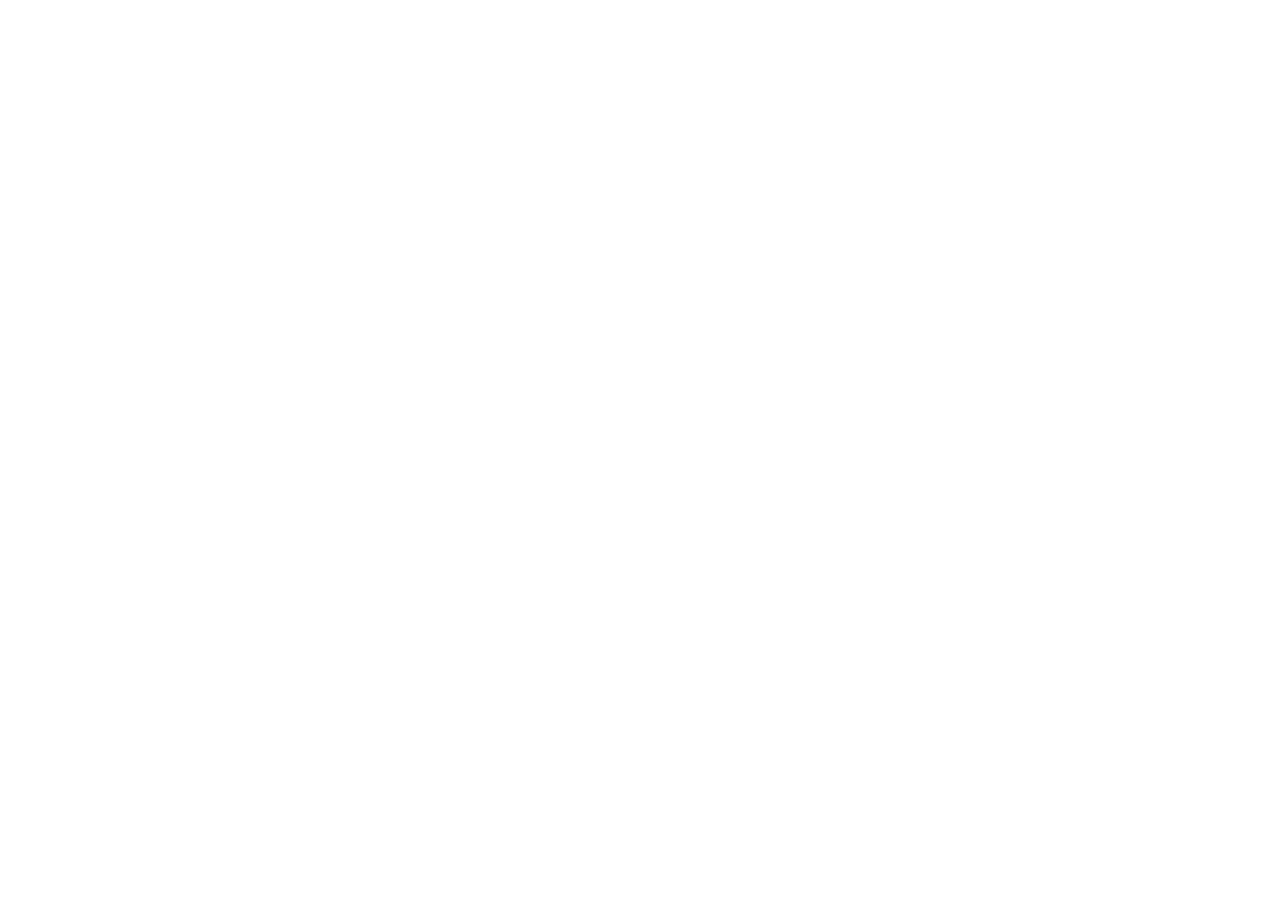
==== index.html @ 74a05b37 "crianda a pagina index" ====
<!DOCTYPE html>
<html lang="pt-br">
<head>
    <meta charset="UTF-8">
    <meta name="viewport" content="width=device-width, initial-scale=1.0">
    <title>Rede Sociais</title>
    <link rel="stylesheet" href="style.css">
    <link rel="shortcut icon" href="favicon.ico" type="image/x-icon">
</head>
<body>
    
</body>
</html>
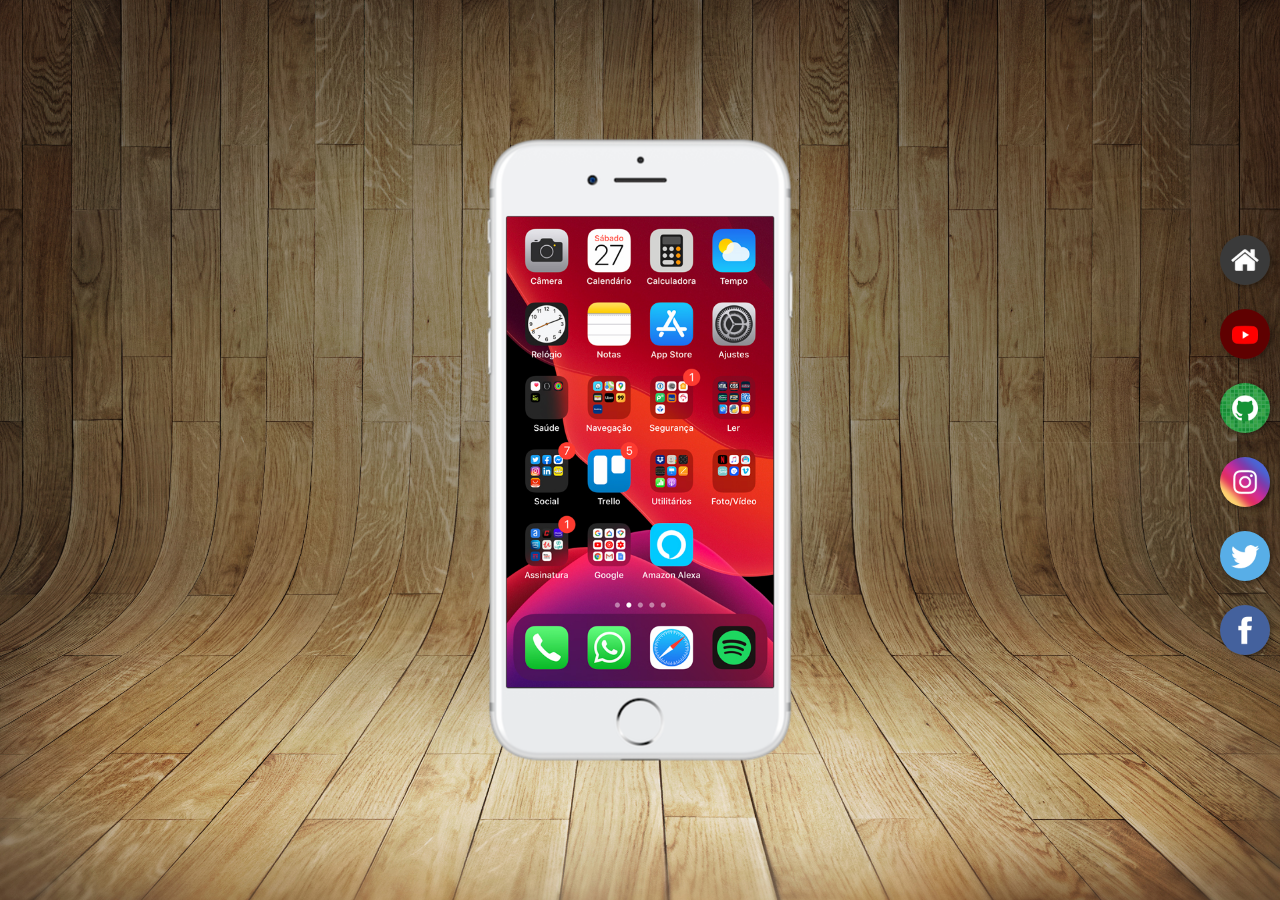
==== commit f9721112: "projeto social 1.0" ====
--- a/index.html
+++ b/index.html
@@ -4,10 +4,33 @@
     <meta charset="UTF-8">
     <meta name="viewport" content="width=device-width, initial-scale=1.0">
     <title>Rede Sociais</title>
-    <link rel="stylesheet" href="style.css">
+    <link rel="stylesheet" href="estilos/style.css">
     <link rel="shortcut icon" href="favicon.ico" type="image/x-icon">
 </head>
 <body>
-    
+    <header>
+
+    </header>
+    <main>
+        <section id="telefone">
+            <iframe src="home.html" frameborder="0" name="tela" id="tela">
+                seu navegador não é compatível com isso.
+            </iframe>
+        </section>
+        <section id="redes-sociais">
+
+            <a href="home.html" target="tela"><img src="imagens/logo-home.jpg" alt=""></a>
+            <a href="youtube.html" target="tela"><img src="imagens/logo-youtube.jpg" alt=""></a>
+            <a href="github.html" target="tela"><img src="imagens/logo-github.jpg" alt=""></a>
+            <a href="instagram.html" target="tela"><img src="imagens/logo-instagram.jpg" alt=""></a>
+            <a href="twitter.html" target="tela"><img src="imagens/logo-twitter.jpg" alt=""></a>
+            <a href="facebook.html" target="tela"><img src="imagens/logo-facebook.jpg" alt=""></a>
+
+
+        </section>
+    </main>
+    <footer>
+
+    </footer>
 </body>
 </html>--- a/estilos/style.css
+++ b/estilos/style.css
@@ -0,0 +1,59 @@
+@charset "UTF-8";
+
+* {
+    margin: 0px;
+    padding: 0px;
+    font-family: Arial, Helvetica, sans-serif;
+}
+html, body {
+    width: 100vw;
+    height: 100vh;
+    background-color: black;
+}
+body {
+    background: url('../imagens/fundo-madeira.jpg') no-repeat top center;
+    background-size: cover;
+    background-attachment: fixed;
+}
+main {
+    height: 100vh;
+    position: relative;
+}
+section#telefone {
+    position: absolute;
+    top: 50%;
+    left: 50%;
+    transform: translate(-50%, -50%);
+
+    height: 627px;
+    width: 311px;
+    background: url('../imagens/frame-iphone.png') no-repeat;
+}
+iframe#tela {
+    position: relative;
+    top:80px;
+    left:22px;
+    width: 267px;
+    height: 471px;
+}
+section#redes-sociais {
+    position: relative;
+    float: right;
+    top: 25%;
+}
+section#redes-sociais img {
+    width: 50px;
+    margin: 10px;
+    border-radius: 50%;
+    box-shadow: 2px 2px 5px rgba(0, 0, 0, 0.356);
+    box-sizing: border-box;
+}
+section#redes-sociais img:hover {
+    border: 3px solid rgba(255, 255, 255, 0.651);
+    transform: translate(-4px ,-4px);
+    box-shadow: 5px 5px 10px rgba(0, 0, 0, 0.637);
+    transition: transform .3s , border .4s;
+}
+a {
+    display: block;
+}